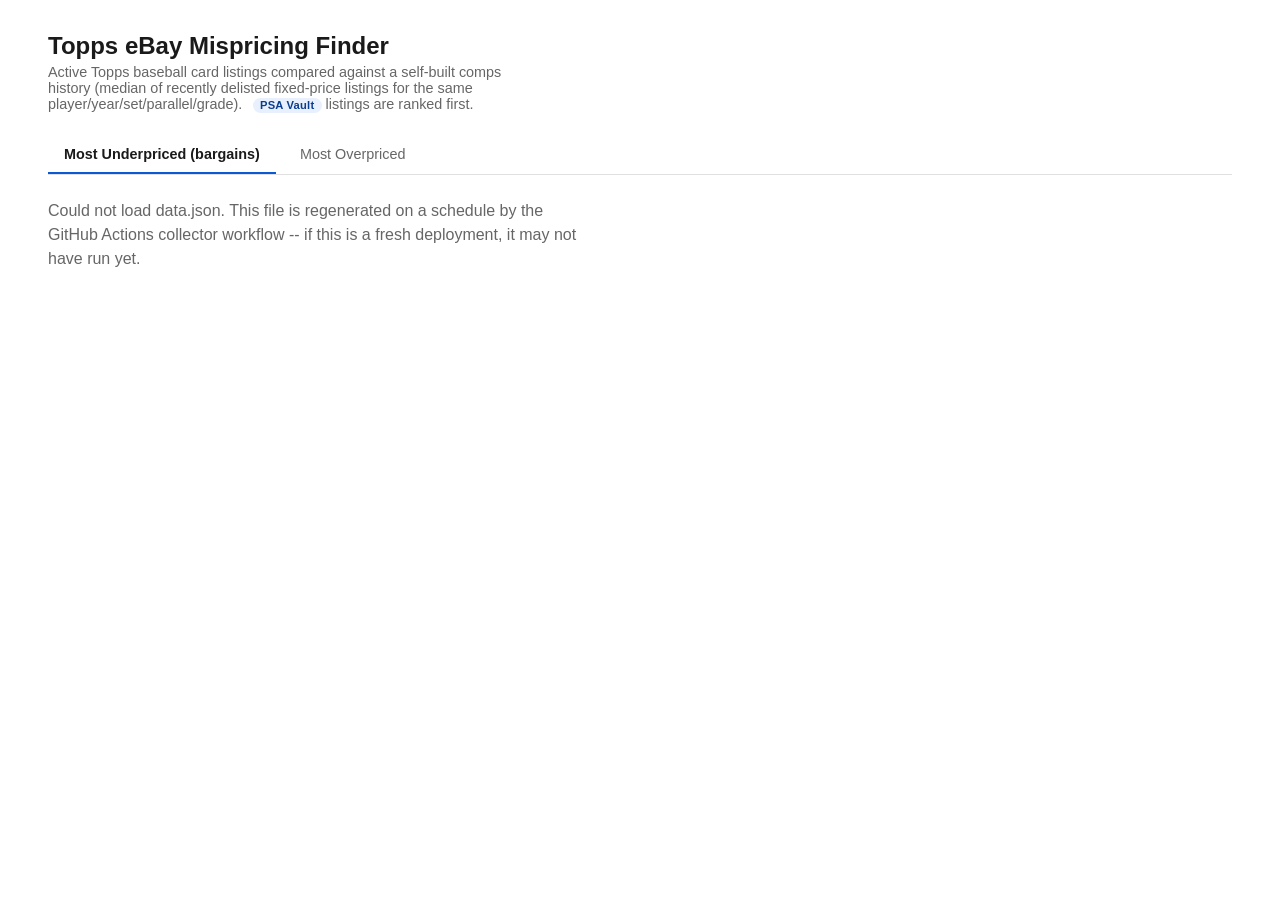
==== Ebay_Topps_Pricer/site/index.html @ 041e152e "Add static GitHub Pages UI and eBay/PSA guardrails Adds a plain HTML/JS static site (Ebay_Topps_Pric" ====
<!doctype html>
<html lang="en">
<head>
  <meta charset="utf-8" />
  <meta name="viewport" content="width=device-width, initial-scale=1" />
  <title>Topps eBay Mispricing Finder</title>
  <link rel="stylesheet" href="style.css" />
</head>
<body>
  <header>
    <h1>Topps eBay Mispricing Finder</h1>
    <p class="subtitle" id="subtitle">
      Active Topps baseball card listings compared against a self-built comps
      history (median of recently delisted fixed-price listings for the same
      player/year/set/parallel/grade).
      <span class="psa-badge">PSA Vault</span> listings are ranked first.
    </p>
    <p class="generated-at" id="generated-at"></p>
  </header>

  <nav class="tabs">
    <a href="#underpriced" data-view="underpriced" id="tab-underpriced">Most Underpriced (bargains)</a>
    <a href="#overpriced" data-view="overpriced" id="tab-overpriced">Most Overpriced</a>
  </nav>

  <div id="content">
    <p class="empty">Loading&hellip;</p>
  </div>

  <script>
    const state = { data: null };

    function fmtMoney(n) {
      return "$" + Number(n).toFixed(2);
    }

    function escapeHtml(s) {
      const div = document.createElement("div");
      div.textContent = s ?? "";
      return div.innerHTML;
    }

    function renderTable(listings) {
      if (!listings || listings.length === 0) {
        return `<p class="empty">
          No scored listings yet. The comps database needs at least a few collector
          runs (each run snapshots active listings; comps build up as listings sell
          or get delisted between runs) before it can score anything. See the
          README for how to schedule the collector.
        </p>`;
      }

      const rows = listings.map((item) => {
        const metaParts = [
          [item.year, item.card_set].filter(Boolean).join(" "),
          item.parallel,
          item.grade_company ? `${item.grade_company} ${item.grade_value ?? ""}`.trim() : null,
        ].filter(Boolean);

        const devClass = item.deviation_pct > 0 ? "positive" : "negative";
        const psaBadge = item.is_psa_vault ? '<span class="psa-badge">PSA Vault</span>' : "";

        return `
          <tr>
            <td class="title-cell" data-label="Card">
              <div class="title">${escapeHtml(item.title)} ${psaBadge}</div>
              <div class="meta">${escapeHtml(metaParts.join(" · "))}</div>
            </td>
            <td data-label="Price">${fmtMoney(item.price)}</td>
            <td data-label="Comp Median">${fmtMoney(item.comp_median)}</td>
            <td data-label="# Comps">${item.comp_count}</td>
            <td data-label="Deviation" class="${devClass}">${item.deviation_pct.toFixed(1)}%</td>
            <td data-label=""><a href="${item.web_url}" target="_blank" rel="noopener noreferrer">View on eBay</a></td>
          </tr>`;
      }).join("");

      return `
        <table>
          <thead>
            <tr>
              <th>Card</th>
              <th>Price</th>
              <th>Comp Median</th>
              <th># Comps</th>
              <th>Deviation</th>
              <th></th>
            </tr>
          </thead>
          <tbody>${rows}</tbody>
        </table>`;
    }

    function renderView(view) {
      document.getElementById("tab-underpriced").classList.toggle("active", view === "underpriced");
      document.getElementById("tab-overpriced").classList.toggle("active", view === "overpriced");

      const content = document.getElementById("content");
      if (!state.data) {
        content.innerHTML = `<p class="empty">
          Could not load data.json. This file is regenerated on a schedule by the
          GitHub Actions collector workflow -- if this is a fresh deployment, it
          may not have run yet.
        </p>`;
        return;
      }
      const listings = view === "overpriced" ? state.data.overpriced : state.data.underpriced;
      content.innerHTML = renderTable(listings);
    }

    function currentView() {
      const hash = window.location.hash.replace("#", "");
      return hash === "overpriced" ? "overpriced" : "underpriced";
    }

    document.querySelectorAll(".tabs a").forEach((tab) => {
      tab.addEventListener("click", (e) => {
        e.preventDefault();
        window.location.hash = tab.dataset.view;
        renderView(tab.dataset.view);
      });
    });

    window.addEventListener("hashchange", () => renderView(currentView()));

    fetch("data.json", { cache: "no-store" })
      .then((res) => {
        if (!res.ok) throw new Error(`HTTP ${res.status}`);
        return res.json();
      })
      .then((data) => {
        state.data = data;
        const genLabel = document.getElementById("generated-at");
        if (data.generated_at) {
          const dt = new Date(data.generated_at);
          genLabel.textContent = `Last updated: ${dt.toLocaleString()} · comps window: ${data.comp_lookback_days} days · min comps: ${data.min_comps}`;
        }
        renderView(currentView());
      })
      .catch((err) => {
        console.error("Failed to load data.json", err);
        renderView(currentView());
      });
  </script>
</body>
</html>
---- Ebay_Topps_Pricer/site/style.css ----
:root {
  color-scheme: light dark;
  --bg: #ffffff;
  --fg: #1a1a1a;
  --muted: #666666;
  --border: #e0e0e0;
  --accent: #0a5ad6;
  --positive: #0a7d32;
  --negative: #b3261e;
  --row-hover: #f5f7fa;
  --psa-bg: #e8f0fe;
  --psa-fg: #0a3d8f;
}

@media (prefers-color-scheme: dark) {
  :root {
    --bg: #14161a;
    --fg: #e8e8e8;
    --muted: #9a9a9a;
    --border: #2b2e33;
    --accent: #6ea8ff;
    --positive: #4fd47a;
    --negative: #ff6b64;
    --row-hover: #1c1f24;
    --psa-bg: #1c2b47;
    --psa-fg: #9dc0ff;
  }
}

* { box-sizing: border-box; }

body {
  margin: 0;
  padding: 2rem clamp(1rem, 4vw, 3rem);
  font-family: -apple-system, BlinkMacSystemFont, "Segoe UI", Roboto, sans-serif;
  background: var(--bg);
  color: var(--fg);
}

header h1 {
  margin: 0 0 0.25rem;
  font-size: 1.5rem;
}

.subtitle {
  color: var(--muted);
  max-width: 60ch;
  margin: 0 0 0.35rem;
  font-size: 0.9rem;
}

.generated-at {
  color: var(--muted);
  font-size: 0.8rem;
  margin: 0 0 1.5rem;
}

.tabs {
  display: flex;
  gap: 0.5rem;
  margin-bottom: 1.5rem;
  border-bottom: 1px solid var(--border);
}

.tabs a {
  padding: 0.6rem 1rem;
  text-decoration: none;
  color: var(--muted);
  font-size: 0.9rem;
  border-bottom: 2px solid transparent;
  cursor: pointer;
  background: none;
  border-top: none;
  border-left: none;
  border-right: none;
  font-family: inherit;
}

.tabs a.active {
  color: var(--fg);
  border-bottom-color: var(--accent);
  font-weight: 600;
}

table {
  width: 100%;
  border-collapse: collapse;
  font-size: 0.9rem;
}

th, td {
  text-align: left;
  padding: 0.6rem 0.75rem;
  border-bottom: 1px solid var(--border);
  vertical-align: top;
}

th {
  color: var(--muted);
  font-weight: 600;
  font-size: 0.8rem;
  text-transform: uppercase;
  letter-spacing: 0.03em;
}

tbody tr:hover {
  background: var(--row-hover);
}

.title-cell .title {
  font-weight: 500;
}

.title-cell .meta {
  color: var(--muted);
  font-size: 0.8rem;
  margin-top: 0.15rem;
}

.positive { color: var(--positive); font-weight: 600; }
.negative { color: var(--negative); font-weight: 600; }

.psa-badge {
  display: inline-block;
  background: var(--psa-bg);
  color: var(--psa-fg);
  font-size: 0.7rem;
  font-weight: 700;
  letter-spacing: 0.02em;
  padding: 0.1rem 0.45rem;
  border-radius: 999px;
  margin-left: 0.4rem;
  vertical-align: middle;
}

.empty {
  color: var(--muted);
  max-width: 60ch;
  line-height: 1.5;
}

a {
  color: var(--accent);
}

@media (max-width: 640px) {
  table, thead, tbody, th, td, tr { display: block; }
  thead { display: none; }
  tr { border-bottom: 1px solid var(--border); padding: 0.75rem 0; }
  td { border: none; padding: 0.15rem 0; }
  td::before {
    content: attr(data-label);
    display: inline-block;
    width: 7rem;
    color: var(--muted);
    font-size: 0.75rem;
  }
}
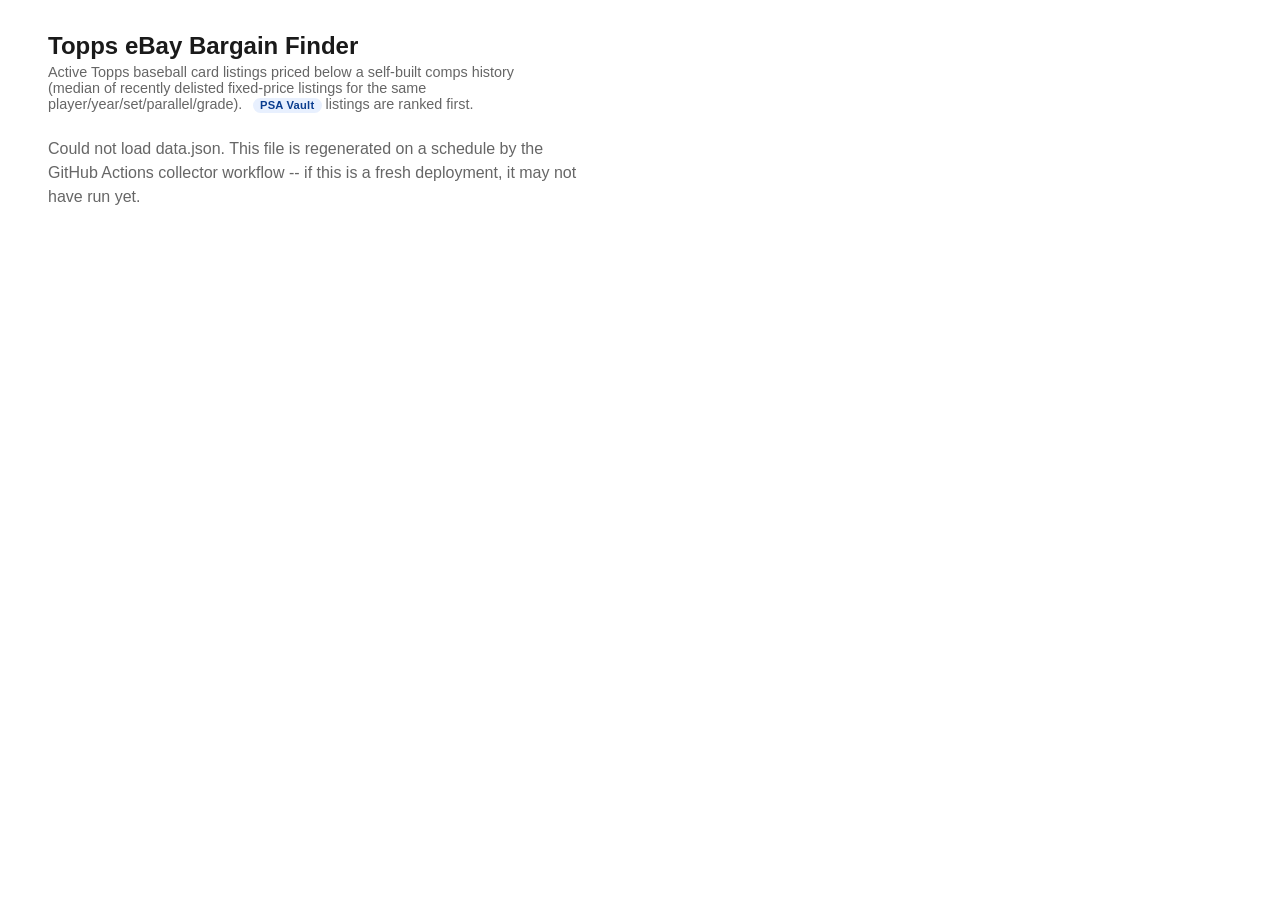
==== commit 5d7e4f7e: "Remove the overpriced tab An overpriced listing isn't actionable for a bargain-hunting tool -- you'd" ====
--- a/Ebay_Topps_Pricer/site/index.html
+++ b/Ebay_Topps_Pricer/site/index.html
@@ -3,14 +3,14 @@
 <head>
   <meta charset="utf-8" />
   <meta name="viewport" content="width=device-width, initial-scale=1" />
-  <title>Topps eBay Mispricing Finder</title>
+  <title>Topps eBay Bargain Finder</title>
   <link rel="stylesheet" href="style.css" />
 </head>
 <body>
   <header>
-    <h1>Topps eBay Mispricing Finder</h1>
+    <h1>Topps eBay Bargain Finder</h1>
     <p class="subtitle" id="subtitle">
-      Active Topps baseball card listings compared against a self-built comps
+      Active Topps baseball card listings priced below a self-built comps
       history (median of recently delisted fixed-price listings for the same
       player/year/set/parallel/grade).
       <span class="psa-badge">PSA Vault</span> listings are ranked first.
@@ -18,18 +18,11 @@
     <p class="generated-at" id="generated-at"></p>
   </header>
 
-  <nav class="tabs">
-    <a href="#underpriced" data-view="underpriced" id="tab-underpriced">Most Underpriced (bargains)</a>
-    <a href="#overpriced" data-view="overpriced" id="tab-overpriced">Most Overpriced</a>
-  </nav>
-
   <div id="content">
     <p class="empty">Loading&hellip;</p>
   </div>
 
   <script>
-    const state = { data: null };
-
     function fmtMoney(n) {
       return "$" + Number(n).toFixed(2);
     }
@@ -57,7 +50,6 @@
           item.grade_company ? `${item.grade_company} ${item.grade_value ?? ""}`.trim() : null,
         ].filter(Boolean);
 
-        const devClass = item.deviation_pct > 0 ? "positive" : "negative";
         const psaBadge = item.is_psa_vault ? '<span class="psa-badge">PSA Vault</span>' : "";
 
         return `
@@ -69,7 +61,7 @@
             <td data-label="Price">${fmtMoney(item.price)}</td>
             <td data-label="Comp Median">${fmtMoney(item.comp_median)}</td>
             <td data-label="# Comps">${item.comp_count}</td>
-            <td data-label="Deviation" class="${devClass}">${item.deviation_pct.toFixed(1)}%</td>
+            <td data-label="Deviation" class="positive">${item.deviation_pct.toFixed(1)}%</td>
             <td data-label=""><a href="${item.web_url}" target="_blank" rel="noopener noreferrer">View on eBay</a></td>
           </tr>`;
       }).join("");
@@ -90,55 +82,26 @@
         </table>`;
     }
 
-    function renderView(view) {
-      document.getElementById("tab-underpriced").classList.toggle("active", view === "underpriced");
-      document.getElementById("tab-overpriced").classList.toggle("active", view === "overpriced");
-
-      const content = document.getElementById("content");
-      if (!state.data) {
-        content.innerHTML = `<p class="empty">
-          Could not load data.json. This file is regenerated on a schedule by the
-          GitHub Actions collector workflow -- if this is a fresh deployment, it
-          may not have run yet.
-        </p>`;
-        return;
-      }
-      const listings = view === "overpriced" ? state.data.overpriced : state.data.underpriced;
-      content.innerHTML = renderTable(listings);
-    }
-
-    function currentView() {
-      const hash = window.location.hash.replace("#", "");
-      return hash === "overpriced" ? "overpriced" : "underpriced";
-    }
-
-    document.querySelectorAll(".tabs a").forEach((tab) => {
-      tab.addEventListener("click", (e) => {
-        e.preventDefault();
-        window.location.hash = tab.dataset.view;
-        renderView(tab.dataset.view);
-      });
-    });
-
-    window.addEventListener("hashchange", () => renderView(currentView()));
-
     fetch("data.json", { cache: "no-store" })
       .then((res) => {
         if (!res.ok) throw new Error(`HTTP ${res.status}`);
         return res.json();
       })
       .then((data) => {
-        state.data = data;
         const genLabel = document.getElementById("generated-at");
         if (data.generated_at) {
           const dt = new Date(data.generated_at);
           genLabel.textContent = `Last updated: ${dt.toLocaleString()} · comps window: ${data.comp_lookback_days} days · min comps: ${data.min_comps}`;
         }
-        renderView(currentView());
+        document.getElementById("content").innerHTML = renderTable(data.underpriced);
       })
       .catch((err) => {
         console.error("Failed to load data.json", err);
-        renderView(currentView());
+        document.getElementById("content").innerHTML = `<p class="empty">
+          Could not load data.json. This file is regenerated on a schedule by the
+          GitHub Actions collector workflow -- if this is a fresh deployment, it
+          may not have run yet.
+        </p>`;
       });
   </script>
 </body>
--- a/Ebay_Topps_Pricer/site/style.css
+++ b/Ebay_Topps_Pricer/site/style.css
@@ -6,7 +6,6 @@
   --border: #e0e0e0;
   --accent: #0a5ad6;
   --positive: #0a7d32;
-  --negative: #b3261e;
   --row-hover: #f5f7fa;
   --psa-bg: #e8f0fe;
   --psa-fg: #0a3d8f;
@@ -20,7 +19,6 @@
     --border: #2b2e33;
     --accent: #6ea8ff;
     --positive: #4fd47a;
-    --negative: #ff6b64;
     --row-hover: #1c1f24;
     --psa-bg: #1c2b47;
     --psa-fg: #9dc0ff;
@@ -53,33 +51,6 @@
   color: var(--muted);
   font-size: 0.8rem;
   margin: 0 0 1.5rem;
-}
-
-.tabs {
-  display: flex;
-  gap: 0.5rem;
-  margin-bottom: 1.5rem;
-  border-bottom: 1px solid var(--border);
-}
-
-.tabs a {
-  padding: 0.6rem 1rem;
-  text-decoration: none;
-  color: var(--muted);
-  font-size: 0.9rem;
-  border-bottom: 2px solid transparent;
-  cursor: pointer;
-  background: none;
-  border-top: none;
-  border-left: none;
-  border-right: none;
-  font-family: inherit;
-}
-
-.tabs a.active {
-  color: var(--fg);
-  border-bottom-color: var(--accent);
-  font-weight: 600;
 }
 
 table {
@@ -118,7 +89,6 @@
 }
 
 .positive { color: var(--positive); font-weight: 600; }
-.negative { color: var(--negative); font-weight: 600; }
 
 .psa-badge {
   display: inline-block;
